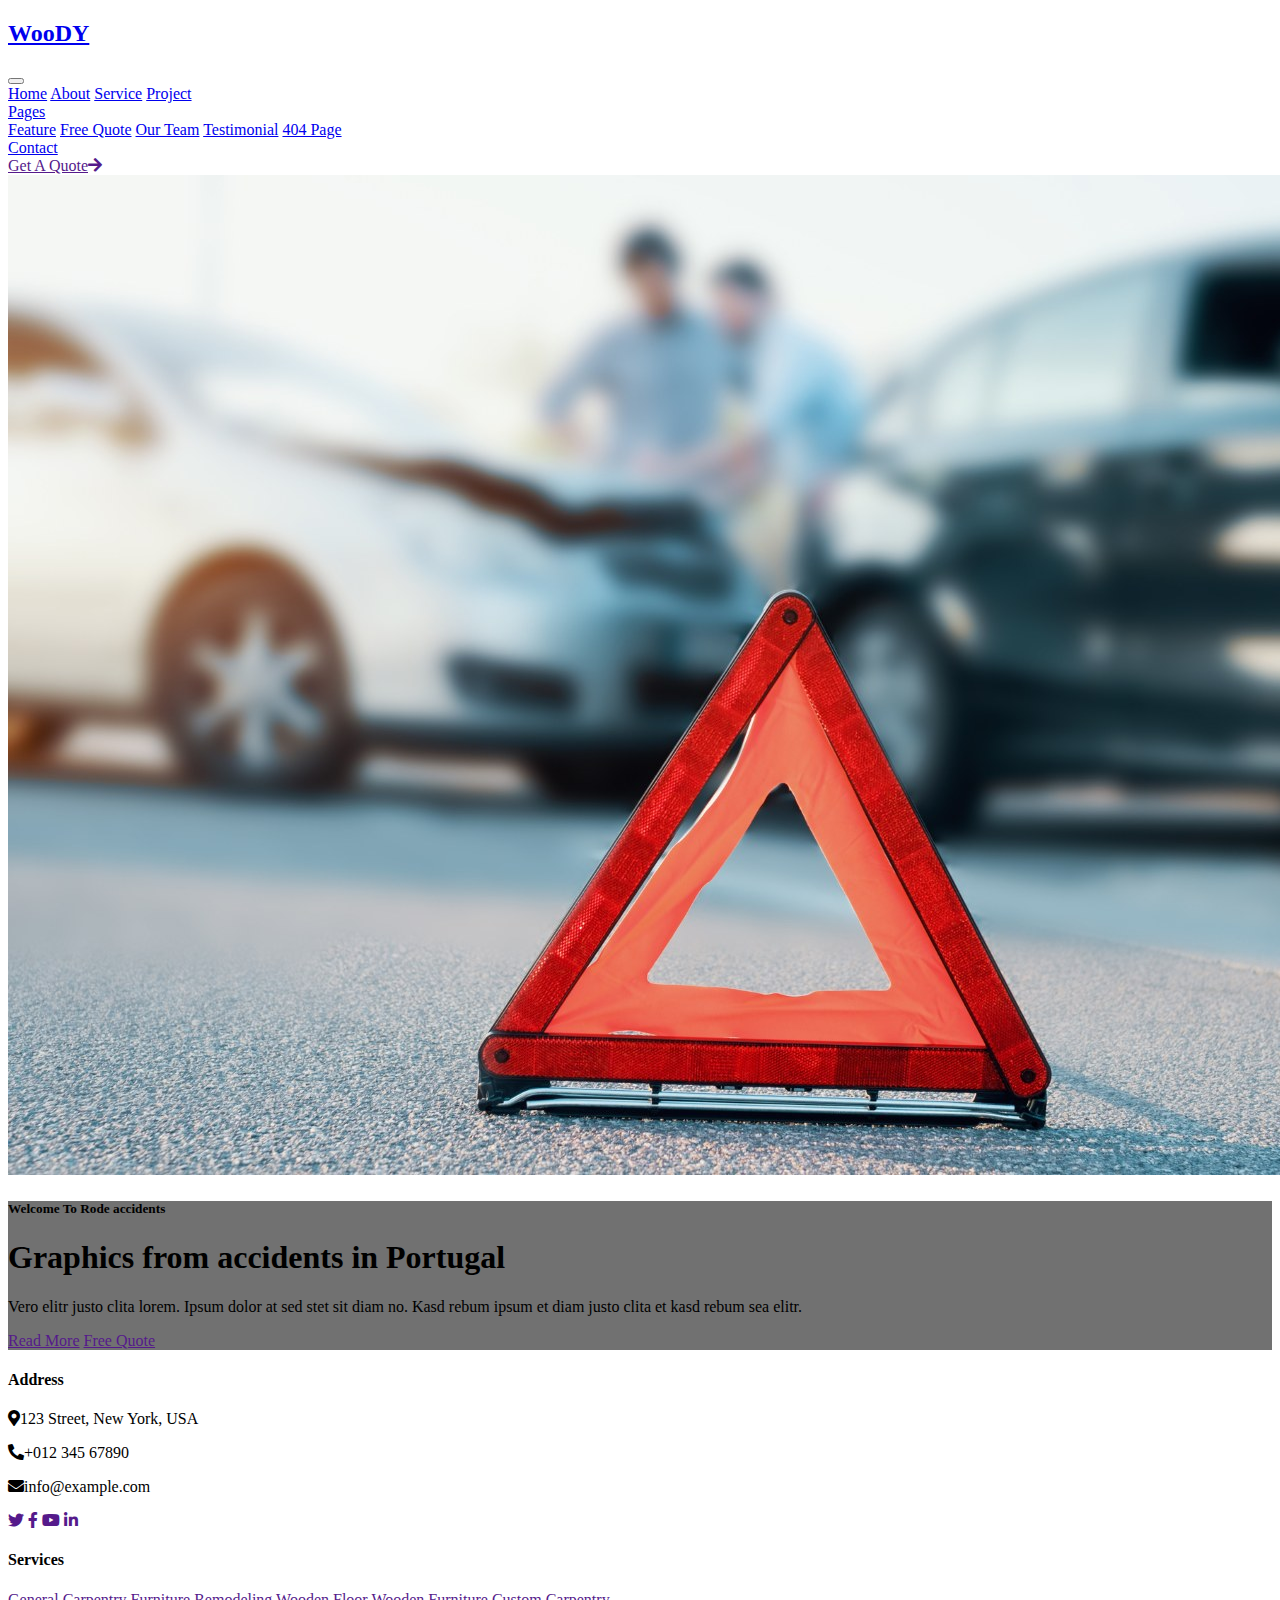
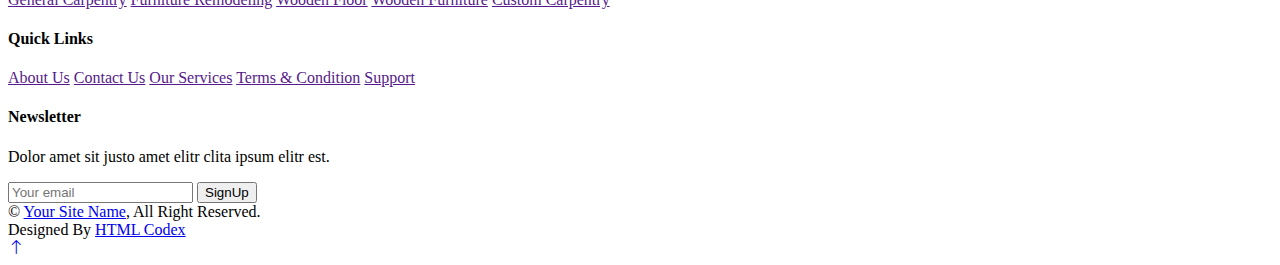
==== index.html @ b6f428f3 "Update" ====
<!DOCTYPE html>
<html lang="en">

<head>
    <meta charset="utf-8">
    <title>Woody - Carpenter Website Template</title>
    <meta content="width=device-width, initial-scale=1.0" name="viewport">
    <meta content="" name="keywords">
    <meta content="" name="description">

    <!-- Favicon -->
    <link href="img/favicon.ico" rel="icon">

    <!-- Google Web Fonts -->
    <link rel="preconnect" href="https://fonts.googleapis.com">
    <link rel="preconnect" href="https://fonts.gstatic.com" crossorigin>
    <link href="https://fonts.googleapis.com/css2?family=Open+Sans:wght@400;500&family=Roboto:wght@500;700;900&display=swap" rel="stylesheet"> 

    <!-- Icon Font Stylesheet -->
    <link href="https://cdnjs.cloudflare.com/ajax/libs/font-awesome/5.10.0/css/all.min.css" rel="stylesheet">
    <link href="https://cdn.jsdelivr.net/npm/bootstrap-icons@1.4.1/font/bootstrap-icons.css" rel="stylesheet">

    <!-- Libraries Stylesheet -->
    <link href="lib/animate/animate.min.css" rel="stylesheet">
    <link href="lib/owlcarousel/assets/owl.carousel.min.css" rel="stylesheet">
    <link href="lib/lightbox/css/lightbox.min.css" rel="stylesheet">

    <!-- Customized Bootstrap Stylesheet -->
    <link href="css/bootstrap.min.css" rel="stylesheet">

    <!-- Template Stylesheet -->
    <link href="css/style.css" rel="stylesheet">
</head>

<body>

    <!-- Navbar Start -->
    <nav class="navbar navbar-expand-lg bg-white navbar-light sticky-top p-0">
        <a href="index.html" class="navbar-brand d-flex align-items-center px-4 px-lg-5">
            <h2 class="m-0 text-primary">WooDY</h2>
        </a>
        <button type="button" class="navbar-toggler me-4" data-bs-toggle="collapse" data-bs-target="#navbarCollapse">
            <span class="navbar-toggler-icon"></span>
        </button>
        <div class="collapse navbar-collapse" id="navbarCollapse">
            <div class="navbar-nav ms-auto p-4 p-lg-0">
                <a href="index.html" class="nav-item nav-link active">Home</a>
                <a href="about.html" class="nav-item nav-link">About</a>
                <a href="service.html" class="nav-item nav-link">Service</a>
                <a href="project.html" class="nav-item nav-link">Project</a>
                <div class="nav-item dropdown">
                    <a href="#" class="nav-link dropdown-toggle" data-bs-toggle="dropdown">Pages</a>
                    <div class="dropdown-menu fade-up m-0">
                        <a href="feature.html" class="dropdown-item">Feature</a>
                        <a href="quote.html" class="dropdown-item">Free Quote</a>
                        <a href="team.html" class="dropdown-item">Our Team</a>
                        <a href="testimonial.html" class="dropdown-item">Testimonial</a>
                        <a href="404.html" class="dropdown-item">404 Page</a>
                    </div>
                </div>
                <a href="contact.html" class="nav-item nav-link">Contact</a>
            </div>
            <a href="" class="btn btn-primary py-4 px-lg-5 d-none d-lg-block">Get A Quote<i class="fa fa-arrow-right ms-3"></i></a>
        </div>
    </nav>
    <!-- Navbar End -->

    <!-- Carousel Start -->
<div class="container-fluid p-0 pb-5">
    <div class="owl-carousel header-carousel position-relative">
        <div class="owl-carousel-item position-relative">
            <!-- Adicione a classe img-fluid para tornar a imagem responsiva -->
            <img class="img-fluid" src="img/acidente.png" alt="">
            <div class="position-absolute top-0 start-0 w-100 h-100 d-flex align-items-center" style="background: rgba(53, 53, 53, .7);">
                <div class="container">
                    <div class="row justify-content-center">
                        <div class="col-12 col-lg-8 text-center">
                            <h5 class="text-white text-uppercase mb-3 animated slideInDown">Welcome To Rode accidents</h5>
                            <h1 class="display-3 text-white animated slideInDown mb-4">Graphics from accidents in Portugal</h1>
                            <p class="fs-5 fw-medium text-white mb-4 pb-2">Vero elitr justo clita lorem. Ipsum dolor at sed stet sit diam no. Kasd rebum ipsum et diam justo clita et kasd rebum sea elitr.</p>
                            <a href="" class="btn btn-primary py-md-3 px-md-5 me-3 animated slideInLeft">Read More</a>
                            <a href="" class="btn btn-light py-md-3 px-md-5 animated slideInRight">Free Quote</a>
                        </div>
                    </div>
                </div>
            </div>
        </div>
    </div>
</div>
<!-- Carousel End -->

    <!-- Footer Start -->
    <div class="container-fluid bg-dark text-light footer mt-5 pt-5 wow fadeIn" data-wow-delay="0.1s">
        <div class="container py-5">
            <div class="row g-5">
                <div class="col-lg-3 col-md-6">
                    <h4 class="text-light mb-4">Address</h4>
                    <p class="mb-2"><i class="fa fa-map-marker-alt me-3"></i>123 Street, New York, USA</p>
                    <p class="mb-2"><i class="fa fa-phone-alt me-3"></i>+012 345 67890</p>
                    <p class="mb-2"><i class="fa fa-envelope me-3"></i>info@example.com</p>
                    <div class="d-flex pt-2">
                        <a class="btn btn-outline-light btn-social" href=""><i class="fab fa-twitter"></i></a>
                        <a class="btn btn-outline-light btn-social" href=""><i class="fab fa-facebook-f"></i></a>
                        <a class="btn btn-outline-light btn-social" href=""><i class="fab fa-youtube"></i></a>
                        <a class="btn btn-outline-light btn-social" href=""><i class="fab fa-linkedin-in"></i></a>
                    </div>
                </div>
                <div class="col-lg-3 col-md-6">
                    <h4 class="text-light mb-4">Services</h4>
                    <a class="btn btn-link" href="">General Carpentry</a>
                    <a class="btn btn-link" href="">Furniture Remodeling</a>
                    <a class="btn btn-link" href="">Wooden Floor</a>
                    <a class="btn btn-link" href="">Wooden Furniture</a>
                    <a class="btn btn-link" href="">Custom Carpentry</a>
                </div>
                <div class="col-lg-3 col-md-6">
                    <h4 class="text-light mb-4">Quick Links</h4>
                    <a class="btn btn-link" href="">About Us</a>
                    <a class="btn btn-link" href="">Contact Us</a>
                    <a class="btn btn-link" href="">Our Services</a>
                    <a class="btn btn-link" href="">Terms & Condition</a>
                    <a class="btn btn-link" href="">Support</a>
                </div>
                <div class="col-lg-3 col-md-6">
                    <h4 class="text-light mb-4">Newsletter</h4>
                    <p>Dolor amet sit justo amet elitr clita ipsum elitr est.</p>
                    <div class="position-relative mx-auto" style="max-width: 400px;">
                        <input class="form-control border-0 w-100 py-3 ps-4 pe-5" type="text" placeholder="Your email">
                        <button type="button" class="btn btn-primary py-2 position-absolute top-0 end-0 mt-2 me-2">SignUp</button>
                    </div>
                </div>
            </div>
        </div>
        <div class="container">
            <div class="copyright">
                <div class="row">
                    <div class="col-md-6 text-center text-md-start mb-3 mb-md-0">
                        &copy; <a class="border-bottom" href="#">Your Site Name</a>, All Right Reserved.
                    </div>
                    <div class="col-md-6 text-center text-md-end">
                        <!--/*** This template is free as long as you keep the footer author’s credit link/attribution link/backlink. If you'd like to use the template without the footer author’s credit link/attribution link/backlink, you can purchase the Credit Removal License from "https://htmlcodex.com/credit-removal". Thank you for your support. ***/-->
                        Designed By <a class="border-bottom" href="https://htmlcodex.com">HTML Codex</a>
                    </div>
                </div>
            </div>
        </div>
    </div>
    <!-- Footer End -->


    <!-- Back to Top -->
    <a href="#" class="btn btn-lg btn-primary btn-lg-square rounded-0 back-to-top"><i class="bi bi-arrow-up"></i></a>


    <!-- JavaScript Libraries -->
    <script src="https://code.jquery.com/jquery-3.4.1.min.js"></script>
    <script src="https://cdn.jsdelivr.net/npm/bootstrap@5.0.0/dist/js/bootstrap.bundle.min.js"></script>
    <script src="lib/wow/wow.min.js"></script>
    <script src="lib/easing/easing.min.js"></script>
    <script src="lib/waypoints/waypoints.min.js"></script>
    <script src="lib/counterup/counterup.min.js"></script>
    <script src="lib/owlcarousel/owl.carousel.min.js"></script>
    <script src="lib/isotope/isotope.pkgd.min.js"></script>
    <script src="lib/lightbox/js/lightbox.min.js"></script>

    <!-- Template Javascript -->
    <script src="js/main.js"></script>
</body>

</html>
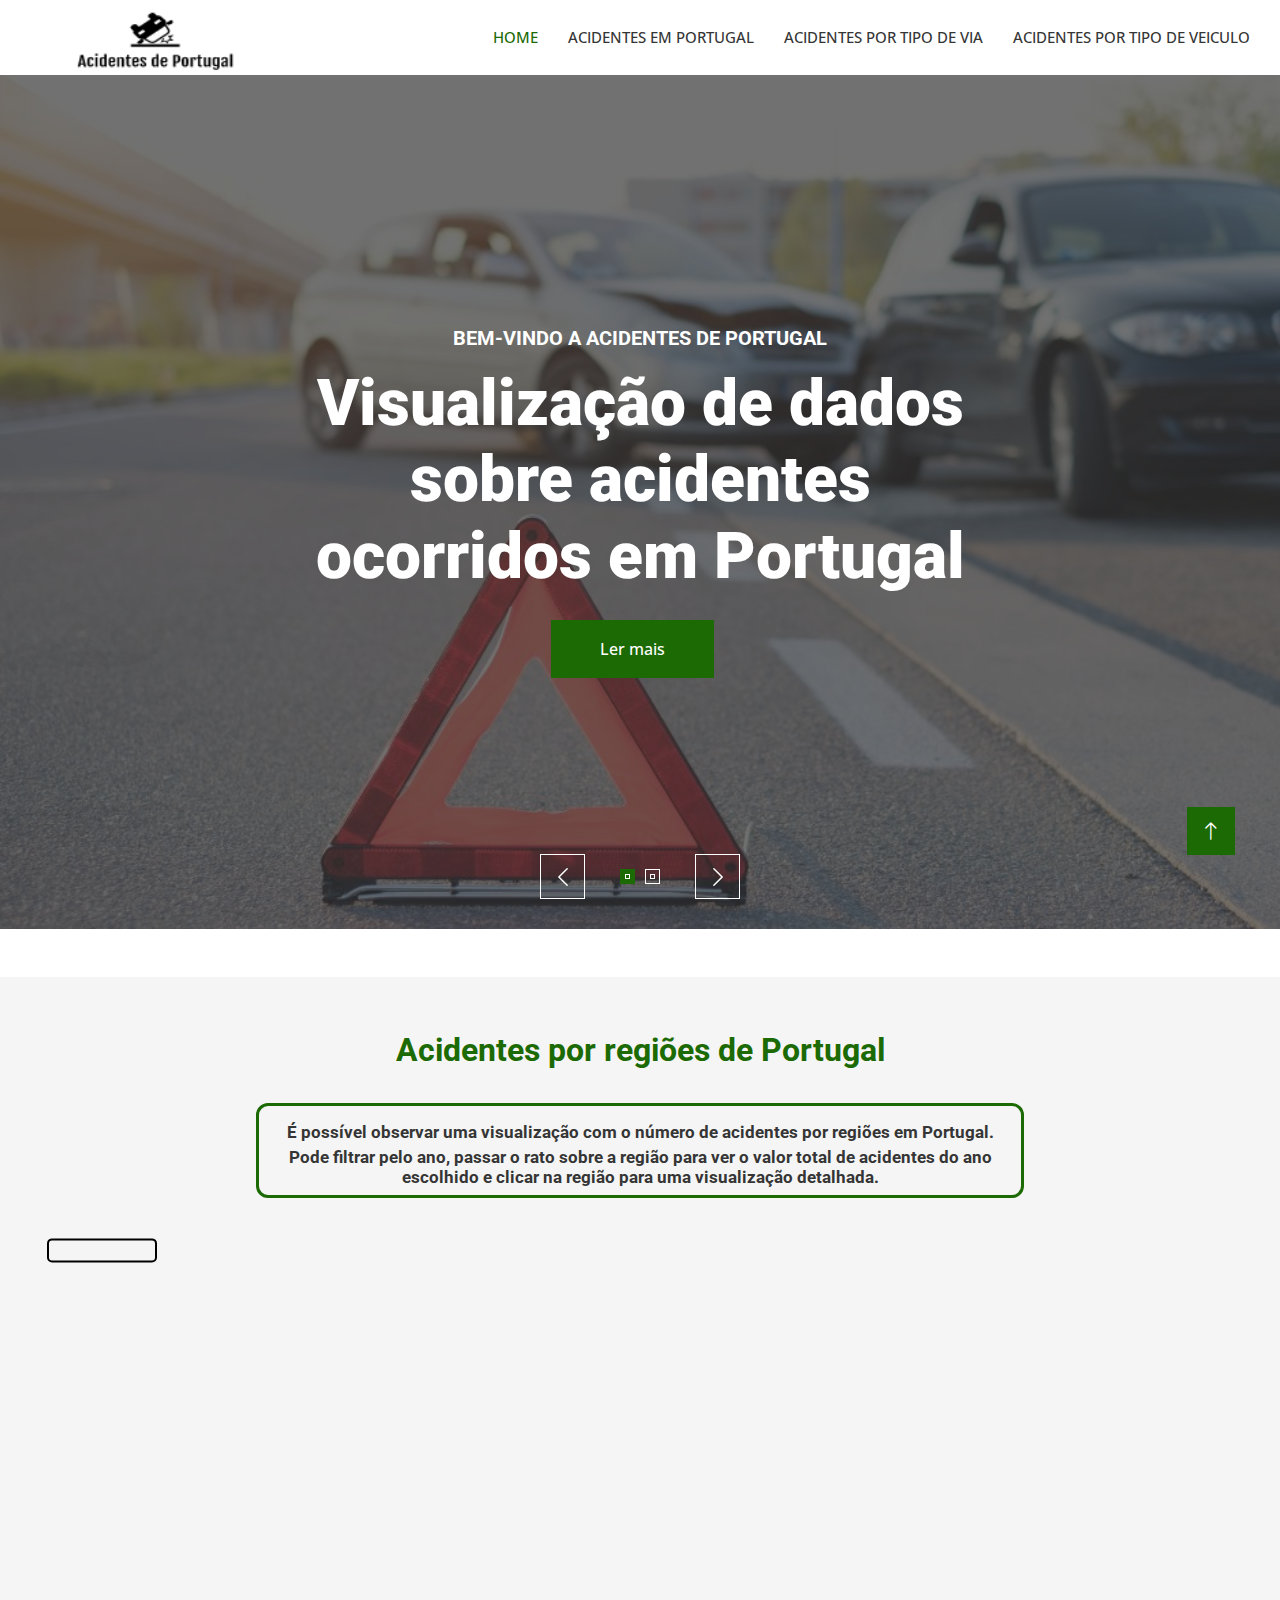
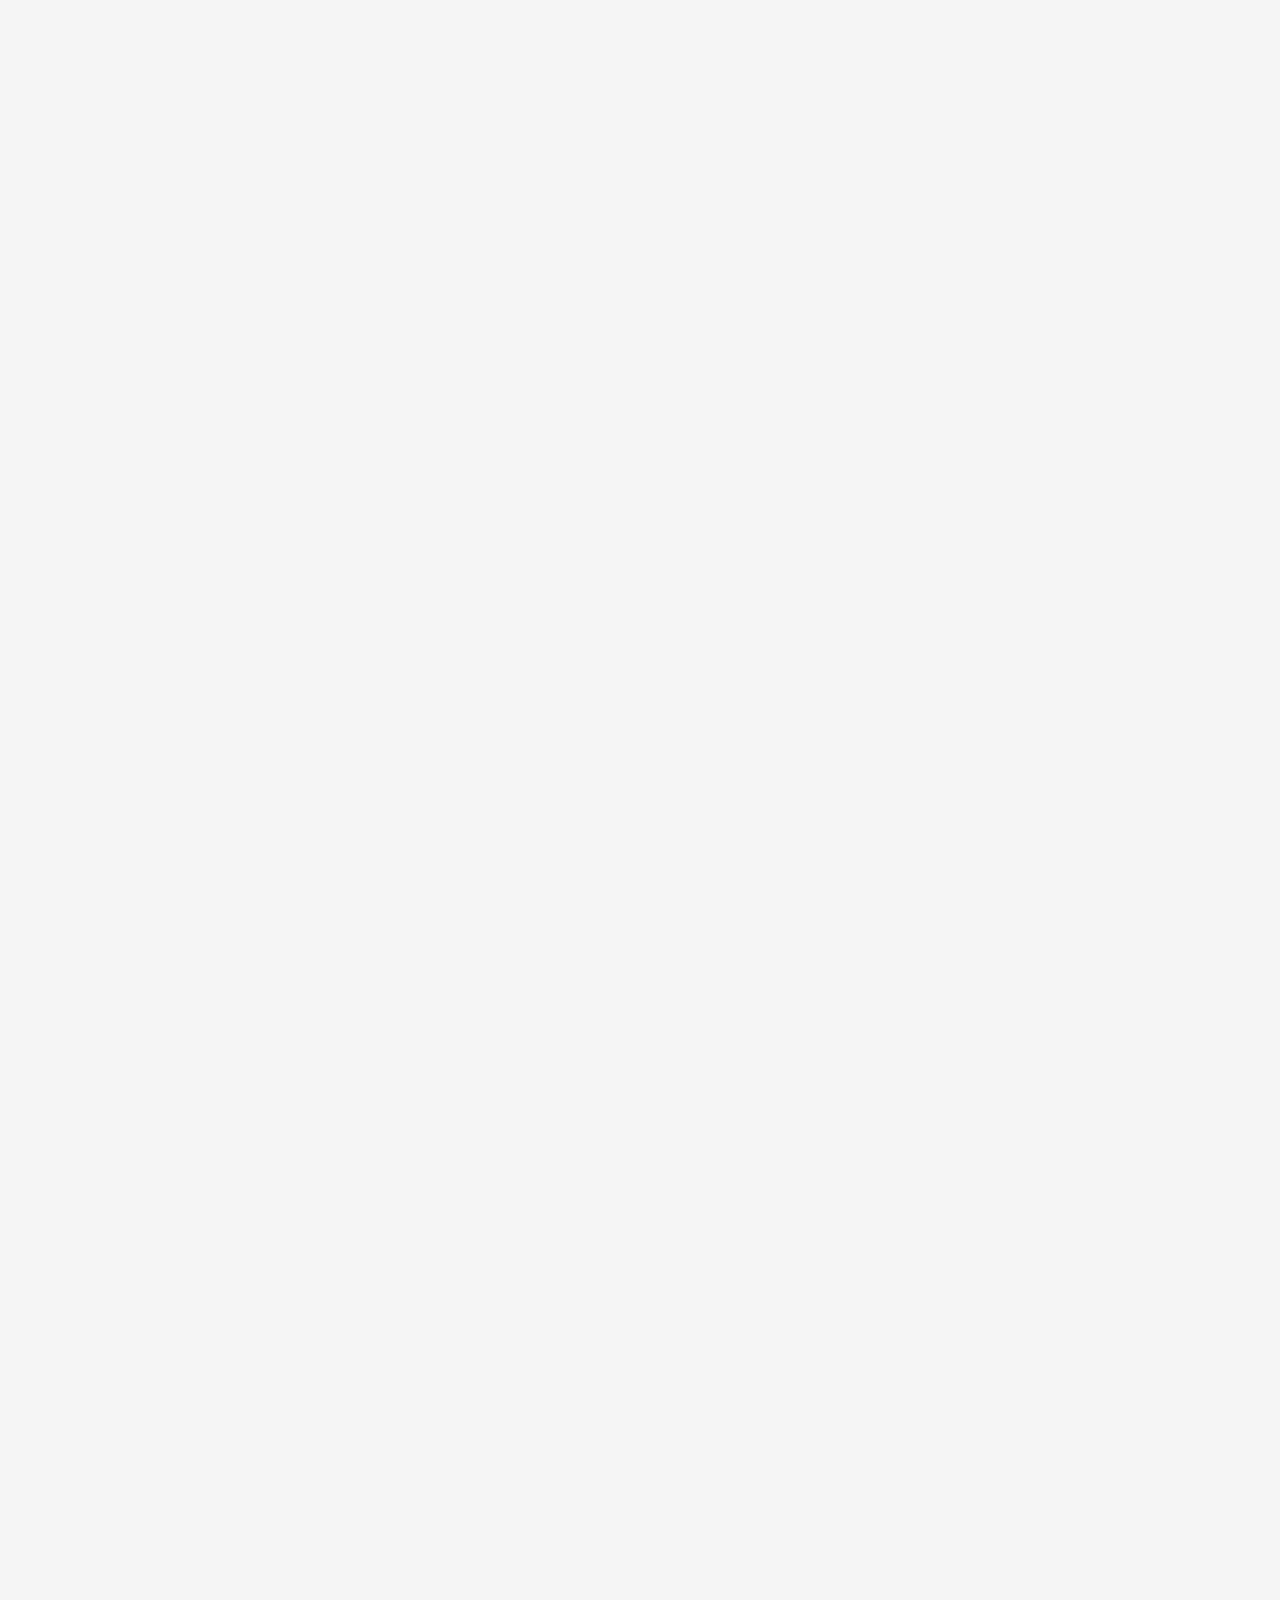
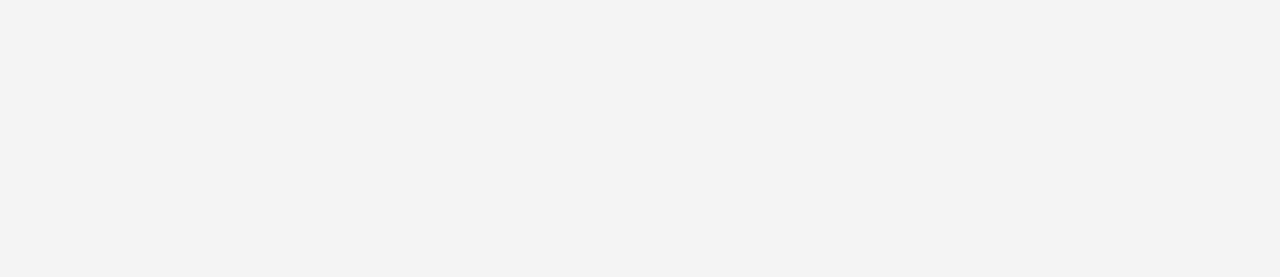
==== commit 13321fb8: "Final version" ====
--- a/index.html
+++ b/index.html
@@ -3,6 +3,7 @@
 
 <head>
     <meta charset="utf-8">
+    <script src="http://d3js.org/d3.v6.js"></script>
     <title>Woody - Carpenter Website Template</title>
     <meta content="width=device-width, initial-scale=1.0" name="viewport">
     <meta content="" name="keywords">
@@ -33,11 +34,19 @@
 </head>
 
 <body>
+    <!-- Spinner Start -->
+    <div id="spinner" class="show bg-white position-fixed translate-middle w-100 vh-100 top-50 start-50 d-flex align-items-center justify-content-center">
+        <div class="spinner-grow text-primary" style="width: 3rem; height: 3rem;" role="status">
+            <span class="sr-only">Loading...</span>
+        </div>
+    </div>
+    <!-- Spinner End -->
+
 
     <!-- Navbar Start -->
     <nav class="navbar navbar-expand-lg bg-white navbar-light sticky-top p-0">
         <a href="index.html" class="navbar-brand d-flex align-items-center px-4 px-lg-5">
-            <h2 class="m-0 text-primary">WooDY</h2>
+            <img src="img/logo4.png" alt="Logotipo" width="225" height="75.5">
         </a>
         <button type="button" class="navbar-toggler me-4" data-bs-toggle="collapse" data-bs-target="#navbarCollapse">
             <span class="navbar-toggler-icon"></span>
@@ -45,59 +54,74 @@
         <div class="collapse navbar-collapse" id="navbarCollapse">
             <div class="navbar-nav ms-auto p-4 p-lg-0">
                 <a href="index.html" class="nav-item nav-link active">Home</a>
-                <a href="about.html" class="nav-item nav-link">About</a>
-                <a href="service.html" class="nav-item nav-link">Service</a>
-                <a href="project.html" class="nav-item nav-link">Project</a>
-                <div class="nav-item dropdown">
-                    <a href="#" class="nav-link dropdown-toggle" data-bs-toggle="dropdown">Pages</a>
-                    <div class="dropdown-menu fade-up m-0">
-                        <a href="feature.html" class="dropdown-item">Feature</a>
-                        <a href="quote.html" class="dropdown-item">Free Quote</a>
-                        <a href="team.html" class="dropdown-item">Our Team</a>
-                        <a href="testimonial.html" class="dropdown-item">Testimonial</a>
-                        <a href="404.html" class="dropdown-item">404 Page</a>
-                    </div>
-                </div>
-                <a href="contact.html" class="nav-item nav-link">Contact</a>
+                <!-- <a href="about.html" class="nav-item nav-link">About</a> -->
+                <a href="acidentes.html" class="nav-item nav-link">Acidentes em Portugal</a>
+                <a href="tipo_de_via.html" class="nav-item nav-link">Acidentes por tipo de via</a>
+                <a href="tipo_de_veiculo.html" class="nav-item nav-link">Acidentes por tipo de veiculo</a>
             </div>
-            <a href="" class="btn btn-primary py-4 px-lg-5 d-none d-lg-block">Get A Quote<i class="fa fa-arrow-right ms-3"></i></a>
         </div>
     </nav>
     <!-- Navbar End -->
 
+
     <!-- Carousel Start -->
-<div class="container-fluid p-0 pb-5">
-    <div class="owl-carousel header-carousel position-relative">
-        <div class="owl-carousel-item position-relative">
-            <!-- Adicione a classe img-fluid para tornar a imagem responsiva -->
-            <img class="img-fluid" src="img/acidente.png" alt="">
-            <div class="position-absolute top-0 start-0 w-100 h-100 d-flex align-items-center" style="background: rgba(53, 53, 53, .7);">
-                <div class="container">
-                    <div class="row justify-content-center">
-                        <div class="col-12 col-lg-8 text-center">
-                            <h5 class="text-white text-uppercase mb-3 animated slideInDown">Welcome To Rode accidents</h5>
-                            <h1 class="display-3 text-white animated slideInDown mb-4">Graphics from accidents in Portugal</h1>
-                            <p class="fs-5 fw-medium text-white mb-4 pb-2">Vero elitr justo clita lorem. Ipsum dolor at sed stet sit diam no. Kasd rebum ipsum et diam justo clita et kasd rebum sea elitr.</p>
-                            <a href="" class="btn btn-primary py-md-3 px-md-5 me-3 animated slideInLeft">Read More</a>
-                            <a href="" class="btn btn-light py-md-3 px-md-5 animated slideInRight">Free Quote</a>
+    <div class="container-fluid p-0 pb-5">
+        <div class="owl-carousel header-carousel position-relative">
+            <div class="owl-carousel-item position-relative">
+                <img class="img-fluid" src="img/acidentes4.jpg" alt="">
+                <div class="position-absolute top-0 start-0 w-100 h-100 d-flex align-items-center" style="background: rgba(53, 53, 53, .7);">
+                    <div class="container">
+                        <div class="row justify-content-center">
+                            <div class="col-12 col-lg-8 text-center">
+                                <h5 class="text-white text-uppercase mb-3 animated slideInDown">Bem-vindo a acidentes de Portugal</h5>
+                                <h1 class="display-3 text-white animated slideInDown mb-4">Visualização de dados sobre acidentes ocorridos em Portugal</h1>
+                                <a href="" class="btn btn-primary py-md-3 px-md-5 me-3 animated slideInLeft">Ler mais</a>
+                            </div>
+                        </div>
+                    </div>
+                </div>
+            </div>
+            <div class="owl-carousel-item position-relative">
+                <img class="img-fluid" src="img/acidentes3.jpg" alt="">
+                <div class="position-absolute top-0 start-0 w-100 h-100 d-flex align-items-center" style="background: rgba(53, 53, 53, .7);">
+                    <div class="container">
+                        <div class="row justify-content-center">
+                            <div class="col-12 col-lg-8 text-center">
+                                <h5 class="text-white text-uppercase mb-3 animated slideInDown">Bem-vindo a acidentes de Portugal</h5>
+                                <h1 class="display-3 text-white animated slideInDown mb-4">Visualização de dados sobre acidentes ocorridos em Portugal</h1>
+                                <a href="" class="btn btn-primary py-md-3 px-md-5 me-3 animated slideInLeft">Ler mais</a>
+                            </div>
                         </div>
                     </div>
                 </div>
             </div>
         </div>
     </div>
-</div>
-<!-- Carousel End -->
+    <!-- Carousel End -->
+
+    <div class="container-fluid bg-light overflow-hidden px-lg-0" style="min-height: 2500px;">
+        <h1 class="color" style="padding-top: 30px; padding-bottom: 10px;">Acidentes por regiões de Portugal</h1>
+        <div class="circular-border text-start" style="margin-bottom: 50px;">
+            <h5 class="text-darker mb-1 text-center mt-3 smaller-text"> É possível observar uma visualização com o número de acidentes por regiões em Portugal.</h5>
+            <h5 class="text-darker mb-2 text-center mt-0 smaller-text"> Pode filtrar pelo ano, passar o rato sobre a região para ver o valor total de acidentes do ano escolhido e clicar na região para uma visualização detalhada.</h5>
+        </div>
+        <div class="container regioes px-lg-0">
+        <div class="map-container">
+            <div id="yearFilter"></div>
+            <div id="chartContainer4"></div>
+            <div id="chartContainerNovo"></div>
+        </div>  
+    </div>
+
 
     <!-- Footer Start -->
     <div class="container-fluid bg-dark text-light footer mt-5 pt-5 wow fadeIn" data-wow-delay="0.1s">
         <div class="container py-5">
             <div class="row g-5">
                 <div class="col-lg-3 col-md-6">
-                    <h4 class="text-light mb-4">Address</h4>
-                    <p class="mb-2"><i class="fa fa-map-marker-alt me-3"></i>123 Street, New York, USA</p>
-                    <p class="mb-2"><i class="fa fa-phone-alt me-3"></i>+012 345 67890</p>
-                    <p class="mb-2"><i class="fa fa-envelope me-3"></i>info@example.com</p>
+                    <h4 class="text-light mb-4">Autores</h4>
+                    <p class="mb-2"><i class="fas fa-user-circle me-2"></i>Ricardo Antunes</p>
+                    <p class="mb-2"><i class="fas fa-user-circle me-2"></i>José Santos</p>
                     <div class="d-flex pt-2">
                         <a class="btn btn-outline-light btn-social" href=""><i class="fab fa-twitter"></i></a>
                         <a class="btn btn-outline-light btn-social" href=""><i class="fab fa-facebook-f"></i></a>
@@ -106,27 +130,19 @@
                     </div>
                 </div>
                 <div class="col-lg-3 col-md-6">
-                    <h4 class="text-light mb-4">Services</h4>
-                    <a class="btn btn-link" href="">General Carpentry</a>
-                    <a class="btn btn-link" href="">Furniture Remodeling</a>
-                    <a class="btn btn-link" href="">Wooden Floor</a>
-                    <a class="btn btn-link" href="">Wooden Furniture</a>
-                    <a class="btn btn-link" href="">Custom Carpentry</a>
-                </div>
-                <div class="col-lg-3 col-md-6">
-                    <h4 class="text-light mb-4">Quick Links</h4>
-                    <a class="btn btn-link" href="">About Us</a>
-                    <a class="btn btn-link" href="">Contact Us</a>
-                    <a class="btn btn-link" href="">Our Services</a>
-                    <a class="btn btn-link" href="">Terms & Condition</a>
-                    <a class="btn btn-link" href="">Support</a>
+                    <h4 class="text-light mb-4">Ligações</h4>
+                    <a class="btn btn-link" href="">Sobre nós</a>
+                    <a class="btn btn-link" href="">Contacte-nos</a>
+                    <a class="btn btn-link" href="">Nossos serviços</a>
+                    <a class="btn btn-link" href="">Termos e condições</a>
+                    <a class="btn btn-link" href="">Suporte</a>
                 </div>
                 <div class="col-lg-3 col-md-6">
                     <h4 class="text-light mb-4">Newsletter</h4>
-                    <p>Dolor amet sit justo amet elitr clita ipsum elitr est.</p>
+                    <p>Receba atualizações sobre segurança viária e estatísticas de acidentes em Portugal diretamente no seu email.</p>
                     <div class="position-relative mx-auto" style="max-width: 400px;">
-                        <input class="form-control border-0 w-100 py-3 ps-4 pe-5" type="text" placeholder="Your email">
-                        <button type="button" class="btn btn-primary py-2 position-absolute top-0 end-0 mt-2 me-2">SignUp</button>
+                        <input class="form-control border-0 w-100 py-3 ps-4 pe-5" type="text" placeholder="O seu email">
+                        <button type="button" class="btn btn-primary py-2 position-absolute top-0 end-0 mt-2 me-2">Inscrever-se</button>
                     </div>
                 </div>
             </div>
@@ -135,7 +151,7 @@
             <div class="copyright">
                 <div class="row">
                     <div class="col-md-6 text-center text-md-start mb-3 mb-md-0">
-                        &copy; <a class="border-bottom" href="#">Your Site Name</a>, All Right Reserved.
+                        &copy; <a class="border-bottom" href="#">Acidentes de Portugal</a>, All Right Reserved.
                     </div>
                     <div class="col-md-6 text-center text-md-end">
                         <!--/*** This template is free as long as you keep the footer author’s credit link/attribution link/backlink. If you'd like to use the template without the footer author’s credit link/attribution link/backlink, you can purchase the Credit Removal License from "https://htmlcodex.com/credit-removal". Thank you for your support. ***/-->
@@ -151,6 +167,339 @@
     <!-- Back to Top -->
     <a href="#" class="btn btn-lg btn-primary btn-lg-square rounded-0 back-to-top"><i class="bi bi-arrow-up"></i></a>
 
+    <script>
+
+
+        // Load GeoJSON data
+        d3.json("data/Portugal.json")
+            .then(geoData => {
+                
+                // Load CSV data after drawing the map
+                d3.csv("data/ansr_dados_regiao.csv")
+                    .then(csvData => {
+                        let selectedYear = "2007"; // Default value
+                        drawMap(geoData,csvData,selectedYear);
+                        createYearFilter(csvData, selectedYear); // Create the year filter UI
+
+                        // Attach an event listener to update the map when a year is selected
+                        document.querySelectorAll('input[name="year"]').forEach((radio) => {
+                            radio.addEventListener('change', function () {
+                                selectedYear = this.value;
+                                d3.select("#chartContainer4").selectAll("svg").remove();
+                                d3.select("#chartContainerNovo").selectAll("svg").remove();
+                                drawMap(geoData,csvData,selectedYear);
+                                drawData(geoData, csvData, selectedYear);
+
+                            });
+                        });
+
+                        // Draw the initial map with the default year
+                        drawData(geoData, csvData, selectedYear);
+                    })
+                    .catch(err => { console.log(err) });
+            })
+            .catch(err => { console.log(err) });
+            
+        function drawMap(geo_data,csvData,selectedYear) {
+            let margin = 75,
+                width = 1400 - margin,
+                height = 2000 - margin;
+            
+
+            let svg = d3.select("#chartContainer4").append("svg")
+                .attr("width", width + margin)
+                .attr("height", height + margin)
+                .append('g')
+                .attr('class', 'map');
+        
+            var projection = d3.geoMercator()
+                .center([-10, 39.5])
+                .scale(8000)
+                .translate([width / 2 , height / 2 - 300]);
+        
+            let path = d3.geoPath().projection(projection);
+        
+
+            const tooltip = d3.select("#chartContainer4").append("div")
+                .attr("class", "tooltip")
+                .style("position", "absolute")
+                .style("opacity", 0)
+                .style("pointer-events", "none")
+                .style("background-color", "white")
+                .style("padding", "10px")
+                .style("border", "1px solid #ccc")
+                .style("border-radius", "5px");
+
+            // Append a group for the map data
+            let map = svg.append("g").attr("class", "map")
+                .attr("transform", "translate(" + margin + "," + margin + ")");
+
+            // Modify the path creation code to include individual click event listeners
+            map.selectAll("path")
+                .data(geo_data.features)
+                .enter()
+                .append("path")
+                .attr("d", path)
+                .attr("name", d => d.properties.name)  // Add the name attribute
+                .style("fill", d => {
+                    let value = Math.random() * 10000;
+                    return colorScale(value);
+                })
+                .style("stroke", "black")
+                .on("mouseover", function(event, d) {
+                    const containerRect = document.getElementById("chartContainer4").getBoundingClientRect();
+                    const xPosition = event.clientX - containerRect.left - 250;  // Adiciona deslocamento para a direita
+                    const yPosition = event.clientY + window.scrollY - containerRect.top - 1400;
+
+                    let regionName = d.properties.name;
+                    console.log("Clicou em:", regionName);
+                    let regionData = csvData.find(item => item.name === regionName);
+                    let total = regionData ? regionData.Total : "N/A";
+
+                    tooltip.transition()
+                        .duration(200)
+                        .style("opacity", .9);
+                    tooltip.html(regionName + "<br/>Total: " + total)
+                        .style("left", xPosition + containerRect.left + "px") 
+                        .style("top", yPosition + containerRect.top + "px");
+                })
+                .on("mouseout", function(d) {
+                    // Hide tooltip on mouseout
+                    tooltip.transition()
+                        .duration(500)
+                        .style("opacity", 0);
+                
+                    // Reset circle style on mouseout
+                    d3.select(this)
+                        .attr("r", 4);
+                })
+                .on("click", function(event, d) {
+                    let regionName = d.properties.name;
+                    generateChartForRegion(regionName,csvData);
+                })
+
+            //legend
+            let legend = svg.append("g")
+            .attr("class", "legend")
+            .attr("transform", "translate(" + (width - 330) + "," + 20 + ")"); 
+            
+            // Create a linear gradient for the legend
+            let gradient = legend.append("linearGradient")
+            .attr("id", "legendGradient")
+            .attr("x1", "0%")
+            .attr("x2", "100%")
+            .attr("y1", "0%")
+            .attr("y2", "0%");
+            
+            let filteredData = csvData.filter(d => d.ano === selectedYear);
+            let minTotal = d3.min(filteredData, d => +d.Total);
+            let maxTotal = d3.max(filteredData, d => +d.Total);
+        
+
+
+            // Calculate the color stops based on the number of unique names in the CSV
+            let colorStops = d3.range(0, 1.25, 1 / (colorScale.domain().length - 1));
+
+            gradient.selectAll("stop")
+                .data(colorStops)
+                .enter().append("stop")
+                .attr("offset", d => d * 100 + "%")
+                .attr("stop-color", d => colorScale(d3.interpolate(colorScale.domain()[0], colorScale.domain()[1])(d)));
+            
+            // Add a rectangle to show the gradient
+            legend.append("rect")
+                .attr("width", 200)
+                .attr("height", 20)
+                .attr("y", 160)
+                .style("fill", "url(#legendGradient)")
+                .style("stroke", "black");
+        
+            // Create text labels for legend
+            legend.selectAll("text")
+                .data([minTotal, maxTotal] ) // Use the min and max values from the color scale domain
+                .enter().append("text")
+                .attr("x", (d, i) => i * (200-20))
+                .attr("y", 150) 
+                .style("font-size", "16px")
+                .text(d => d);
+        }
+        
+        function drawData(geo_data, csv_data, selectedYear) {
+            // Map the CSV data by region name and year
+            let dataMap = new Map();
+            csv_data.forEach(d => {
+                // Filter data based on the selected year
+                if (d.ano === selectedYear) {
+                    dataMap.set(d.name, d);
+                }
+            });
+            minTotal = d3.min(csv_data, d => (d.ano === selectedYear) ? +d.Total : Infinity);
+            maxTotal = d3.max(csv_data, d => (d.ano === selectedYear) ? +d.Total : -Infinity);
+
+            // Update the color scale domain based on the Total values
+            colorScale.domain([minTotal, maxTotal]);
+            
+        
+            // Update the fill color of each region based on Total from the CSV data
+            d3.selectAll(".map path")
+                .style("fill", d => {
+                    let regionName = d.properties.name;
+                    let regionData = dataMap.get(regionName);
+                    if (regionData) {
+  
+                        return colorScale(regionData.Total);
+                    } else {
+                        return "gray";
+                    }
+                });
+        }
+             
+        //color scale for the map
+        let colorScale = d3.scaleLinear()
+            .range(["green", "red"]);
+
+        function createYearFilter(csv_data, selectedYear) {
+            const yearFilter = document.getElementById("yearFilter");
+            //const years = Array.from(new Set(csv_data.map(d => d.ano))); // Extract unique years from CSV data
+            const years = [2007, 2008, 2009, 2010, 2011, 2012, 2013, 2014, 2015, 2016, 2017, 2018, 2019, 2020];
+      
+            
+            for (const year of years) {
+                const radio = document.createElement("input");
+                radio.type = "radio";
+                radio.name = "year"; // Set the same name for all radio buttons in the group
+                radio.value = year;
+                radio.checked = year === selectedYear; // Check the radio button for the selected year
+
+                const label = document.createElement("label");
+                label.textContent = year;
+                label.appendChild(radio);
+
+                const radioRow = document.createElement("div");
+                radioRow.classList.add("radio-row");
+                radioRow.appendChild(label);
+
+                // Append the container to the yearFilter
+                yearFilter.appendChild(radioRow);
+            }
+        }
+
+        function generateChartForRegion(regionName, csvData) {
+            d3.select("#chartContainerNovo").selectAll("svg").remove();
+
+            // Filtrar dados para a região que queremos
+            const regionData = csvData.filter(d => d.name === regionName);
+
+            // Configurar dimensões
+            const margin = { top: 75, right: 40, bottom: 75, left: 75 };
+            const width = 800 - margin.left - margin.right;
+            const height = 700 - margin.top - margin.bottom;
+
+            // Escalas
+            let x_extent = regionData.map(d => d.ano);
+            let xScale = d3.scalePoint()
+                .range([0, width - margin.right])
+                .domain(x_extent);
+
+            let y_extent =d3.max(regionData, d => +d.Total);
+            let yScale = d3.scaleLinear()
+                .range([height - margin.bottom, margin.top])
+                .domain([0,y_extent]);
+
+            // Criar SVG para o gráfico
+            const svg = d3.select("#chartContainerNovo").append("svg")
+                .attr("class", "chart")
+                .attr("width", width + margin.left + margin.right)
+                .attr("height", height + margin.top + margin.bottom)
+                .append("g")
+                .attr("transform", `translate(${margin.left},${margin.top})`);
+
+            // Adicionar eixos
+            svg.append("g")
+                .attr("transform", `translate(0,${height - margin.bottom})`)
+                .call(d3.axisBottom(xScale))
+                .selectAll("text")
+                .attr("transform", "rotate(-45)")
+                .style("text-anchor", "end")
+                .style("font-size", "11px")
+                .style("font-weight", "bold") 
+                .selectAll("line, path") 
+                .style("stroke-width", "2");
+            
+            svg.append("g")
+                .call(d3.axisLeft(yScale))
+                .selectAll("text")
+                .style("font-size", "12px") 
+                .style("font-weight", "bold") 
+                .selectAll("line, path")
+                .style("stroke-width", "2");
+
+            svg.append("text")
+                .attr("transform", `translate(${width / 2},${height - margin.top + 45})`)
+                .style("text-anchor", "middle")
+                .style("font-size", "16px")
+                .style("font-weight", "bold") 
+                .text("Ano");
+
+            svg.append("text")
+                .attr("transform", "rotate(-90)")
+                .attr("y", 0 - margin.left)
+                .attr("x", 0 - height / 2)
+                .attr("dy", "1em")
+                .style("text-anchor", "middle")
+                .style("font-size", "16px") 
+                .style("font-weight", "bold")
+                .text("Número de acidentes");
+
+            const colors = d3.scaleOrdinal().domain(['VM', 'FG', 'FL']).range(d3.schemeCategory10);
+            let types = ['VM', 'FG', 'FL'];
+
+            types.forEach(type => {
+                svg.selectAll(`.${type}`)
+                    .data(regionData)
+                    .join("circle")
+                    .attr("cx", d => xScale(d.ano))
+                    .attr("cy", d => yScale(d[type]))
+                    .attr("r", 4)
+                    .attr("class", type)
+                    .style("fill", colors(type));
+
+                let line = d3.line()
+                    .x(d => xScale(d.ano))
+                    .y(d => yScale(d[type]));
+
+                svg.append("path")
+                    .data([regionData])
+                    .attr("d", line)
+                    .attr("class", type)
+                    .style("stroke", colors(type))
+                    .style("fill", "none");
+            });
+
+            // Adicionar legenda
+            const legend = svg.selectAll(".legend")
+                .data(['VM', 'FG', 'FL'])
+                .enter().append("g")
+                .attr("class", "legend")
+                .attr("transform", (d, i) => `translate(0,${i * 20})`);
+
+            legend.append("rect")
+                .attr("x", width - 18)
+                .attr("width", 18)
+                .attr("height", 18)
+                .style("fill", d => colors(d));
+
+            legend.append("text")
+                .attr("x", width - 24)
+                .attr("y", 9)
+                .attr("dy", ".35em")
+                .style("text-anchor", "end")
+                .text(d => d);
+        }
+
+    </script>
+
+
 
     <!-- JavaScript Libraries -->
     <script src="https://code.jquery.com/jquery-3.4.1.min.js"></script>
--- a/css/style.css
+++ b/css/style.css
@@ -0,0 +1,670 @@
+/********** Template CSS **********/
+:root {
+    --primary: #1b6a03;
+    --light: #F5F5F5;
+    --dark: #353535;
+}
+
+.fw-medium {
+    font-weight: 500 !important;
+}
+
+.fw-bold {
+    font-weight: 700 !important;
+}
+
+.fw-black {
+    font-weight: 900 !important;
+}
+
+.back-to-top {
+    position: fixed;
+    display: none;
+    right: 45px;
+    bottom: 45px;
+    z-index: 99;
+}
+
+
+/*** Spinner ***/
+#spinner {
+    opacity: 0;
+    visibility: hidden;
+    transition: opacity .5s ease-out, visibility 0s linear .5s;
+    z-index: 99999;
+}
+
+#spinner.show {
+    transition: opacity .5s ease-out, visibility 0s linear 0s;
+    visibility: visible;
+    opacity: 1;
+}
+
+
+/*** Button ***/
+.btn {
+    font-weight: 500;
+    transition: .5s;
+}
+
+.btn.btn-primary,
+.btn.btn-secondary {
+    color: #FFFFFF;
+}
+
+.btn-square {
+    width: 38px;
+    height: 38px;
+}
+
+.btn-sm-square {
+    width: 32px;
+    height: 32px;
+}
+
+.btn-lg-square {
+    width: 48px;
+    height: 48px;
+}
+
+.btn-square,
+.btn-sm-square,
+.btn-lg-square {
+    padding: 0;
+    display: flex;
+    align-items: center;
+    justify-content: center;
+    font-weight: normal;
+}
+
+/*** Navbar ***/
+.navbar .dropdown-toggle::after {
+    border: none;
+    content: "\f107";
+    font-family: "Font Awesome 5 Free";
+    font-weight: 900;
+    vertical-align: middle;
+    margin-left: 8px;
+}
+
+.navbar-light .navbar-nav .nav-link {
+    margin-right: 30px;
+    padding: 25px 0;
+    color: #FFFFFF;
+    font-size: 15px;
+    font-weight: 500;
+    text-transform: uppercase;
+    outline: none;
+}
+
+.navbar-light .navbar-nav .nav-link:hover,
+.navbar-light .navbar-nav .nav-link.active {
+    color: var(--primary);
+}
+
+@media (max-width: 991.98px) {
+    .navbar-light .navbar-nav .nav-link  {
+        margin-right: 0;
+        padding: 10px 0;
+    }
+
+    .navbar-light .navbar-nav {
+        border-top: 1px solid #EEEEEE;
+    }
+}
+
+.navbar-light .navbar-brand,
+.navbar-light a.btn {
+    height: 75px;
+}
+
+.navbar-light .navbar-nav .nav-link {
+    color: var(--dark);
+    font-weight: 500;
+}
+
+.navbar-light.sticky-top {
+    top: -100px;
+    transition: .5s;
+}
+
+@media (min-width: 992px) {
+    .navbar .nav-item .dropdown-menu {
+        display: block;
+        border: none;
+        margin-top: 0;
+        top: 150%;
+        opacity: 0;
+        visibility: hidden;
+        transition: .5s;
+    }
+
+    .navbar .nav-item:hover .dropdown-menu {
+        top: 100%;
+        visibility: visible;
+        transition: .5s;
+        opacity: 1;
+    }
+}
+
+
+/*** Header ***/
+@media (max-width: 768px) {
+    .header-carousel .owl-carousel-item {
+        position: relative;
+        min-height: 500px;
+    }
+    
+    .header-carousel .owl-carousel-item img {
+        position: absolute;
+        width: 100%;
+        height: 100%;
+        object-fit: cover;
+    }
+
+    .header-carousel .owl-carousel-item h5,
+    .header-carousel .owl-carousel-item p {
+        font-size: 14px !important;
+        font-weight: 400 !important;
+    }
+
+    .header-carousel .owl-carousel-item h1 {
+        font-size: 30px;
+        font-weight: 600;
+    }
+}
+
+.header-carousel .owl-nav {
+    position: absolute;
+    width: 200px;
+    height: 45px;
+    bottom: 30px;
+    left: 50%;
+    transform: translateX(-50%);
+    display: flex;
+    justify-content: space-between;
+}
+
+.header-carousel .owl-nav .owl-prev,
+.header-carousel .owl-nav .owl-next {
+    width: 45px;
+    height: 45px;
+    display: flex;
+    align-items: center;
+    justify-content: center;
+    color: #FFFFFF;
+    background: transparent;
+    border: 1px solid #FFFFFF;
+    font-size: 22px;
+    transition: .5s;
+}
+
+.header-carousel .owl-nav .owl-prev:hover,
+.header-carousel .owl-nav .owl-next:hover {
+    background: var(--primary);
+    border-color: var(--primary);
+}
+
+.header-carousel .owl-dots {
+    position: absolute;
+    height: 45px;
+    bottom: 30px;
+    left: 50%;
+    transform: translateX(-50%);
+    display: flex;
+    align-items: center;
+    justify-content: center;
+}
+
+.header-carousel .owl-dot {
+    position: relative;
+    display: inline-block;
+    margin: 0 5px;
+    width: 15px;
+    height: 15px;
+    background: transparent;
+    border: 1px solid #FFFFFF;
+    transition: .5s;
+}
+
+.header-carousel .owl-dot::after {
+    position: absolute;
+    content: "";
+    width: 5px;
+    height: 5px;
+    top: 4px;
+    left: 4px;
+    background: transparent;
+    border: 1px solid #FFFFFF;
+}
+
+.header-carousel .owl-dot.active {
+    background: var(--primary);
+    border-color: var(--primary);
+}
+
+.page-header {
+    background: linear-gradient(rgba(53, 53, 53, .7), rgba(53, 53, 53, .7)), url(../img/carousel-1.jpg) center center no-repeat;
+    background-size: cover;
+}
+
+.breadcrumb-item + .breadcrumb-item::before {
+    color: var(--light);
+}
+
+
+/*** Section Title ***/
+.section-title h1 {
+    position: relative;
+    display: inline-block;
+    padding: 0 60px;
+}
+
+.section-title.text-start h1 {
+    padding-left: 0;
+}
+
+.section-title h1::before,
+.section-title h1::after {
+    position: absolute;
+    content: "";
+    width: 45px;
+    height: 5px;
+    bottom: 0;
+    background: var(--dark);
+}
+
+.section-title h1::before {
+    left: 0;
+}
+
+.section-title h1::after {
+    right: 0;
+}
+
+.section-title.text-start h1::before {
+    display: none;
+}
+
+
+/*** Acidentes por Regioes em portugal ***/
+
+#chartContainer4{
+    margin-top: -130px;
+    margin-left: -560px;
+    overflow: auto;    
+}
+
+.map-container {
+    position: relative;
+    display: flex;
+    z-index: 1;
+}
+
+#chartContainerNovo {
+    margin-top: 15%;
+    margin-left: 54%; /* Ajuste conforme necessário */
+    overflow: auto;
+    position: absolute; /* Usar position absolute para evitar interferências */
+}
+
+
+
+
+
+/*** ACIDENTES POR TIPO DE VIA***/
+/* Adiciona estilos para centralizar o gráfico */
+:root{
+    
+    --Total_color: royalblue; /* para os valores totais */
+
+    --Arruamento_color:lightgreen;  /* para os arruamentos*/
+    
+    --autoestrada_color:rgb(0, 57, 114);       /* para as autoestradas*/
+
+    --Emunicipal_color:darkorange;       /* para as estradas municipais*/
+        
+    --Enacional_color:orangered; /* para as estradas nacionais*/
+
+    --IPIC_color:mediumvioletred;    /* para as ips e ics*/
+
+    --Outras_color:rgb(20, 220, 210);/* para as outras*/
+
+    --Vligeiros_color: lightgreen; /* para os valores totais */
+
+    --Vpesados_color:rgb(0,57,114);  /* para os arruamentos*/
+    
+    --velocipedes_color:darkorange;       /* para as autoestradas*/
+
+    --ciclomotores_color:orangered;       /* para as estradas municipais*/
+        
+    --motrociclos_color:mediumvioletred; /* para as estradas nacionais*/
+}
+
+.circular-border {
+    border-radius: 12px;
+    border: 3px solid #1b6a03; /* Cor e espessura da borda */
+    width: 60%; /* Largura do círculo */
+    margin: 0 auto; /* Centraliza o círculo horizontalmente */
+    padding: 0px; /* Espaçamento interno */
+}
+        
+/* para os arruamentos*/
+path.Arruamento{
+    stroke:var(--Arruamento_color);
+    stroke-width: 2px;
+    fill:none;
+
+}
+circle.Arruamento{
+    fill: var(--Arruamento_color);
+    opacity: 0.6;
+
+}
+/* para as autoestradas*/
+path.Autoestrada{
+    stroke:var(--autoestrada_color);
+    stroke-width: 2px;
+    fill:none;
+}
+circle.Autoestrada{
+    fill: var(--autoestrada_color);
+    opacity: 0.6;
+}
+
+/* para as estradas municipais*/
+path.EMunicipal{
+    stroke:var(--Emunicipal_color);
+    stroke-width: 2px;
+    fill:none;
+}
+circle.Municipal{
+    fill: var(--Emunicipal_color);
+    opacity: 0.6;
+}
+
+/* para as estradas nacionais*/
+path.ENacional{
+    stroke:var(--Enacional_color);
+    stroke-width: 2px;
+    fill:none;
+}
+circle.Nacional{
+    fill: var(--Enacional_color);
+    opacity: 0.6;
+}
+/* para as ips e ics*/
+path.IPIC{
+    stroke:var(--IPIC_color);
+    stroke-width: 2px;
+    fill:none;
+}
+circle.IPIC{
+    fill: var(--IPIC_color);
+    opacity: 0.6;
+}
+/* para as outras*/
+path.Outras_vias{
+    stroke:var(--Outras_color);
+    stroke-width: 2px;
+    fill:none;
+}
+circle.Outras_vias{
+    fill: var(--Outras_color);
+    opacity: 0.6;
+}
+
+
+/* Para os Veículos */
+path.Vligeiros {
+    stroke: var(--Vligeiros_color);
+    stroke-width: 2px;
+    fill: none;
+}
+circle.Vligeiros {
+    fill: var(--Vligeiros_color);
+    opacity: 0.6;
+}
+
+/* para os Vpesados */
+path.Vpesados {
+    stroke: var(--Vpesados_color);
+    stroke-width: 2px;
+    fill: none;
+}
+circle.Vpesados {
+    fill: var(--Vpesados_color);
+    opacity: 0.6;
+}
+
+/* para os velocipedes */
+path.velocipedes {
+    stroke: var(--velocipedes_color);
+    stroke-width: 2px;
+    fill: none;
+}
+circle.velocipedes {
+    fill: var(--velocipedes_color);
+    opacity: 0.6;
+}
+
+/* para os ciclomotores */
+path.ciclomotores {
+    stroke: var(--ciclomotores_color);
+    stroke-width: 2px;
+    fill: none;
+}
+circle.ciclomotores {
+    fill: var(--ciclomotores_color);
+    opacity: 0.6;
+}
+
+/* para os motrociclos */
+path.motrociclos {
+    stroke: var(--motrociclos_color);
+    stroke-width: 2px;
+    fill: none;
+}
+circle.motrociclos {
+    fill: var(--motrociclos_color);
+    opacity: 0.6;
+}
+
+/* para as Outras_vias */
+path.Outras_vias {
+    stroke: var(--Outras_color);
+    stroke-width: 2px;
+    fill: none;
+}
+circle.Outras_vias {
+    fill: var(--Outras_color);
+    opacity: 0.6;
+}
+
+#legendContainer2{
+    display: flex;
+    flex-direction: column;
+    position: absolute;
+    top: 60%;
+    right: -25px;
+
+}
+
+#legendContainer {
+    display: flex;
+    flex-direction: column;
+    position: absolute;
+    top: 27%;
+    right: 20px;
+}
+
+.legend-item {
+    display: flex;
+    margin-bottom: 5px;
+}
+
+.legend-color {
+    width: 18px;
+    height: 18px;
+    margin-right: 5px;
+}
+
+.pie-chart {
+    position: absolute;
+    right: 90px; /* Ajuste a posição conforme necessário */
+    top: 380px; /* Ajuste a posição conforme necessário */
+}
+
+
+.chart-container {
+    position: relative;
+}
+
+
+#chartContainer {
+    margin-top: 200px; /* Ajuste a margem superior conforme necessário */
+    margin-left: 250px;
+}
+
+#chartContainer2{
+    margin-top: 70px;
+    margin-left: 30px;
+    overflow: auto;
+    height: 600px; /* Adjust the height as needed */
+}
+
+#yearFilter {
+    position: absolute;
+    top: 20%;
+    left: -2%;
+    transform: translate(0, -40%);
+    width: 110px; /* Largura do filtro */
+    padding: 10px;
+    border: 2px solid black;
+    border-radius: 5px;
+}
+
+.radio-row {
+    margin-bottom: 8px;
+}
+
+label {
+    cursor: pointer;
+    margin-left: 10px;
+    font-size: 16px; /* Tamanho de fonte maior para 2007 e 2008 */
+    font-weight: bold; /* Texto em negrito para 2007 e 2008 */
+    color: #333; /* Cor mais escura para 2007 e 2008 */
+}
+
+input {
+    margin-left: 7px;
+}
+
+/* Estilo para quando o mouse passa por cima */
+label:hover {
+    background-color: #e0e0e0;
+}
+
+
+
+/*** ACIDENTES EM PORTUGAL ***/
+.acidentes_portugal {
+    padding-top: 50px; /* Adjust the padding-top value to increase the spacing */
+  }
+
+#chartContainer3{
+    margin-top: 40px;
+    margin-left: 60px;
+    overflow: auto;    
+}
+
+/* Estilos para a linha do gráfico */
+path.Total {
+    fill: none; /* Define que a linha não terá preenchimento */
+    stroke: rgb(108, 180, 86); /* Cor da linha (substitua pela cor desejada) */
+    stroke-width: 2; /* Largura da linha */
+}
+
+/* Estilos para os pontos do gráfico */
+circle.Total {
+    fill: rgb(108, 180, 86); /* Cor dos pontos (substitua pela cor desejada) */
+    stroke: none; /* Remove a borda dos pontos */
+}
+
+.smaller-text {
+    font-size: 17px; /* Ajuste o tamanho conforme desejado */
+}
+
+.color{
+    margin-bottom: 1.5rem;
+    text-align: center;
+    margin-top: 1.5rem;
+    font-size: 2em;
+    color: rgb(27, 106, 3); 
+}
+
+
+
+
+
+/*** Footer ***/
+.footer {
+    background: linear-gradient(rgba(53, 53, 53, .7), rgba(53, 53, 53, .7)), url(../img/footer.jpg) center center no-repeat;
+    background-size: cover;
+}
+
+.footer .btn.btn-social {
+    margin-right: 5px;
+    width: 35px;
+    height: 35px;
+    display: flex;
+    align-items: center;
+    justify-content: center;
+    color: var(--light);
+    border: 1px solid #FFFFFF;
+    transition: .3s;
+}
+
+.footer .btn.btn-social:hover {
+    color: var(--primary);
+}
+
+.footer .btn.btn-link {
+    display: block;
+    margin-bottom: 5px;
+    padding: 0;
+    text-align: left;
+    color: #FFFFFF;
+    font-size: 15px;
+    font-weight: normal;
+    text-transform: capitalize;
+    transition: .3s;
+}
+
+.footer .btn.btn-link::before {
+    position: relative;
+    content: "\f105";
+    font-family: "Font Awesome 5 Free";
+    font-weight: 900;
+    margin-right: 10px;
+}
+
+.footer .btn.btn-link:hover {
+    color: var(--primary);
+    letter-spacing: 1px;
+    box-shadow: none;
+}
+
+.footer .copyright {
+    padding: 25px 0;
+    font-size: 15px;
+    border-top: 1px solid rgba(256, 256, 256, .1);
+}
+
+.footer .copyright a {
+    color: var(--light);
+}
+
+.footer .copyright a:hover {
+    color: var(--primary);
+}